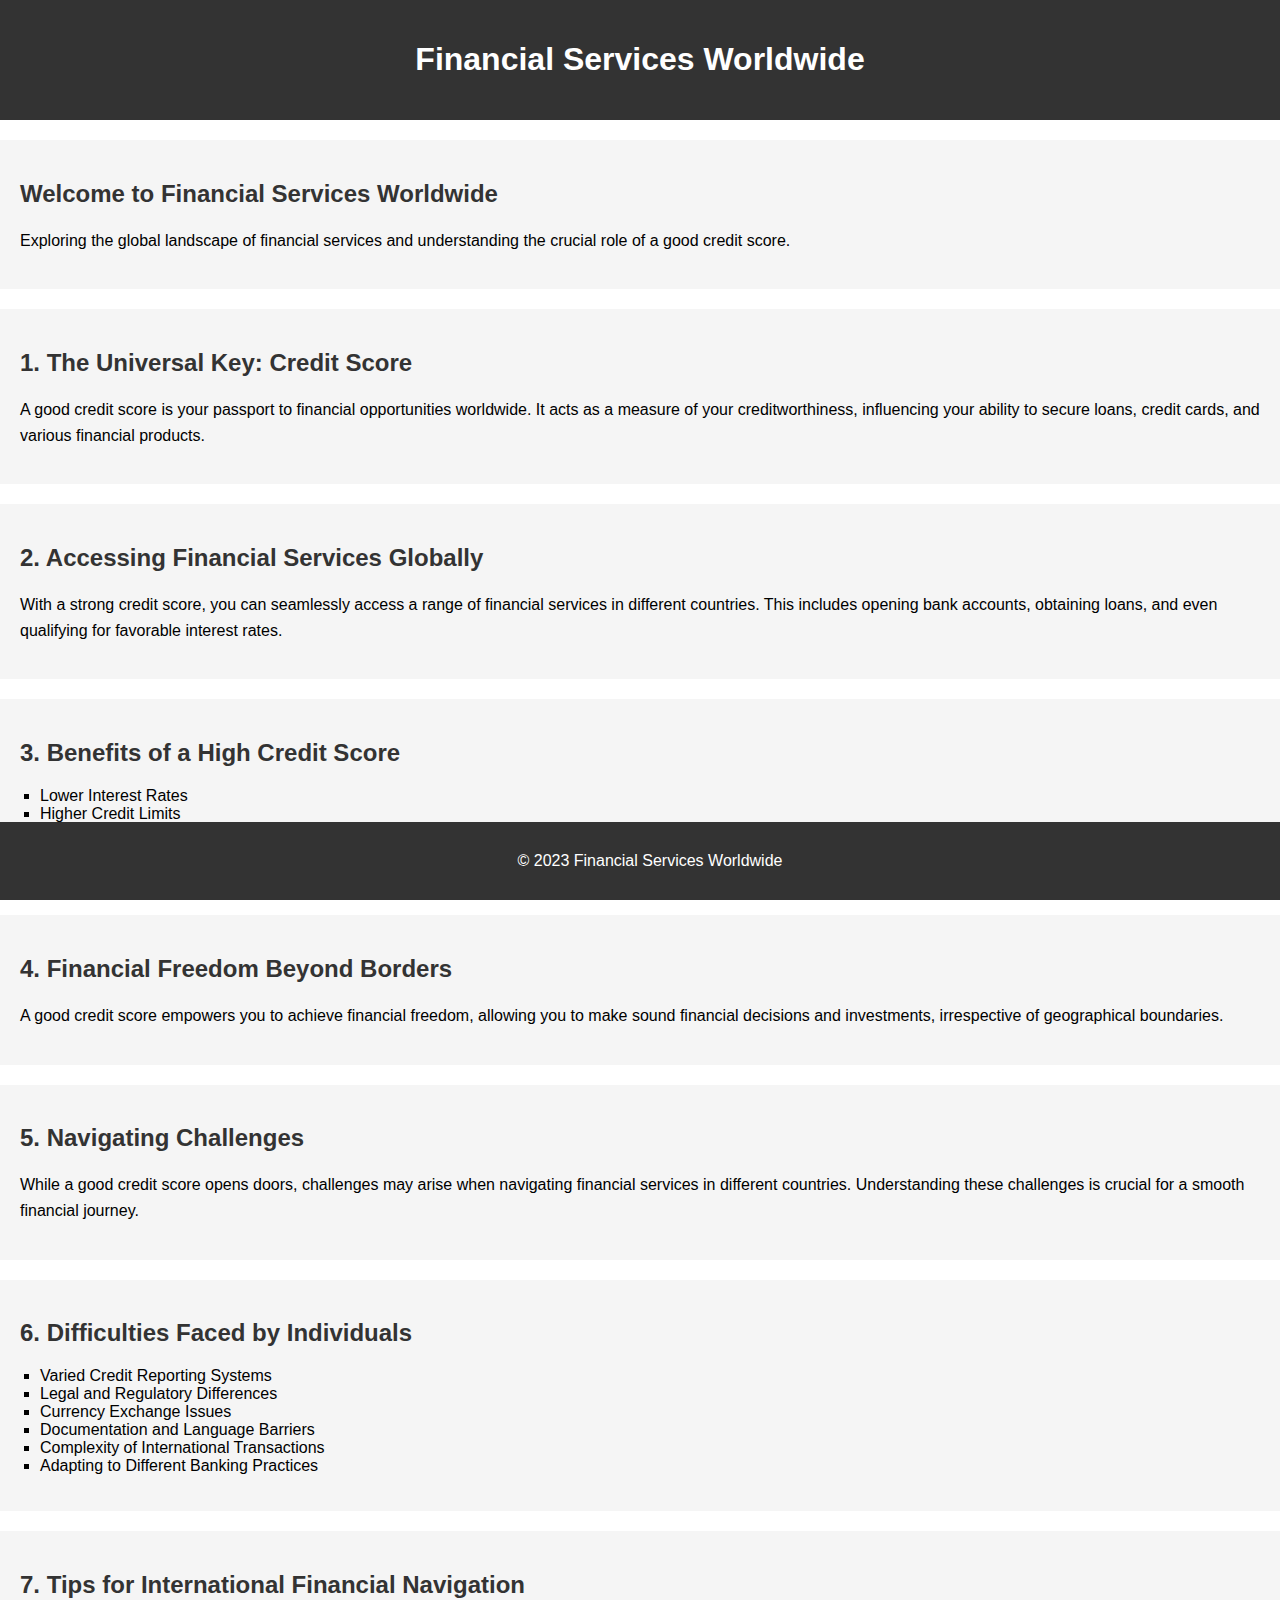
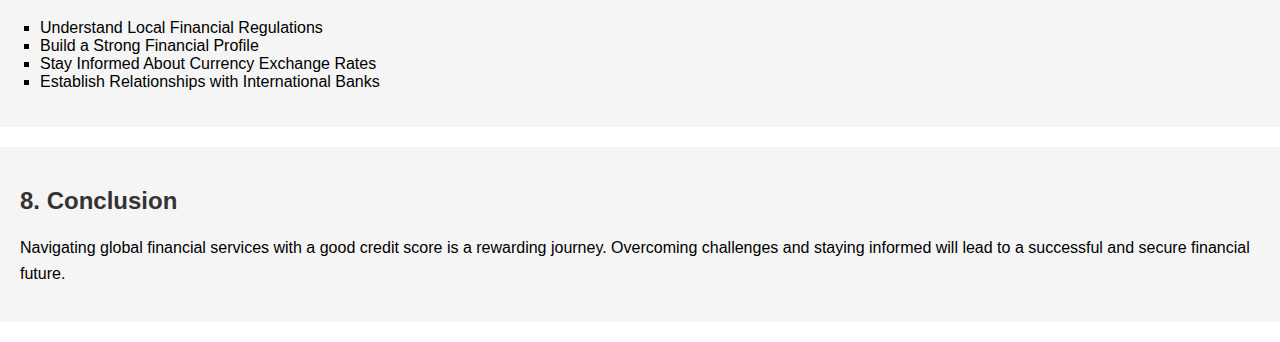
==== fin_service.html @ 46e1c63a "Add files via upload" ====
<!DOCTYPE html>
<html lang="en">

<head>
    <meta charset="UTF-8">
    <meta name="viewport" content="width=device-width, initial-scale=1.0">
    <title>Financial Services Worldwide</title>
    <style>
        body {
            font-family: 'Arial', sans-serif;
            margin: 0;
            padding: 0;
            box-sizing: border-box;
        }

        header {
            background-color: #333;
            color: white;
            text-align: center;
            padding: 20px;
        }

        section {
            padding: 20px;
            margin: 20px 0;
            background-color: #f5f5f5;
        }

        h2 {
            color: #333;
        }

        p {
            line-height: 1.6;
        }

        ul {
            list-style-type: square;
            padding-left: 20px;
        }

        footer {
            background-color: #333;
            color: white;
            text-align: center;
            padding: 10px;
            position: fixed;
            bottom: 0;
            width: 100%;
        }
    </style>
</head>

<body>

    <header>
        <h1>Financial Services Worldwide</h1>
    </header>

    <section id="intro">
        <h2>Welcome to Financial Services Worldwide</h2>
        <p>
            Exploring the global landscape of financial services and understanding the crucial role of a good credit
            score.
        </p>
    </section>

    <section id="creditScore">
        <h2>1. The Universal Key: Credit Score</h2>
        <p>
            A good credit score is your passport to financial opportunities worldwide. It acts as a measure of your
            creditworthiness,
            influencing your ability to secure loans, credit cards, and various financial products.
        </p>
    </section>

    <section id="globalAccess">
        <h2>2. Accessing Financial Services Globally</h2>
        <p>
            With a strong credit score, you can seamlessly access a range of financial services in different countries.
            This includes
            opening bank accounts, obtaining loans, and even qualifying for favorable interest rates.
        </p>
    </section>

    <section id="creditBenefits">
        <h2>3. Benefits of a High Credit Score</h2>
        <ul>
            <li>Lower Interest Rates</li>
            <li>Higher Credit Limits</li>
            <li>Faster Loan Approvals</li>
            <li>More Favorable Terms</li>
        </ul>
    </section>

    <section id="financialFreedom">
        <h2>4. Financial Freedom Beyond Borders</h2>
        <p>
            A good credit score empowers you to achieve financial freedom, allowing you to make sound financial
            decisions and investments,
            irrespective of geographical boundaries.
        </p>
    </section>

    <section id="difficultiesIntro">
        <h2>5. Navigating Challenges</h2>
        <p>
            While a good credit score opens doors, challenges may arise when navigating financial services in different
            countries.
            Understanding these challenges is crucial for a smooth financial journey.
        </p>
    </section>

    <section id="difficultiesList">
        <h2>6. Difficulties Faced by Individuals</h2>
        <ul>
            <li>Varied Credit Reporting Systems</li>
            <li>Legal and Regulatory Differences</li>
            <li>Currency Exchange Issues</li>
            <li>Documentation and Language Barriers</li>
            <li>Complexity of International Transactions</li>
            <li>Adapting to Different Banking Practices</li>
        </ul>
    </section>

    <section id="tips">
        <h2>7. Tips for International Financial Navigation</h2>
        <ul>
            <li>Understand Local Financial Regulations</li>
            <li>Build a Strong Financial Profile</li>
            <li>Stay Informed About Currency Exchange Rates</li>
            <li>Establish Relationships with International Banks</li>
        </ul>
    </section>

    <section id="conclusion">
        <h2>8. Conclusion</h2>
        <p>
            Navigating global financial services with a good credit score is a rewarding journey. Overcoming challenges
            and staying informed
            will lead to a successful and secure financial future.
        </p>
    </section>

    <footer>
        <p>&copy; 2023 Financial Services Worldwide</p>
    </footer>

</body>

</html>
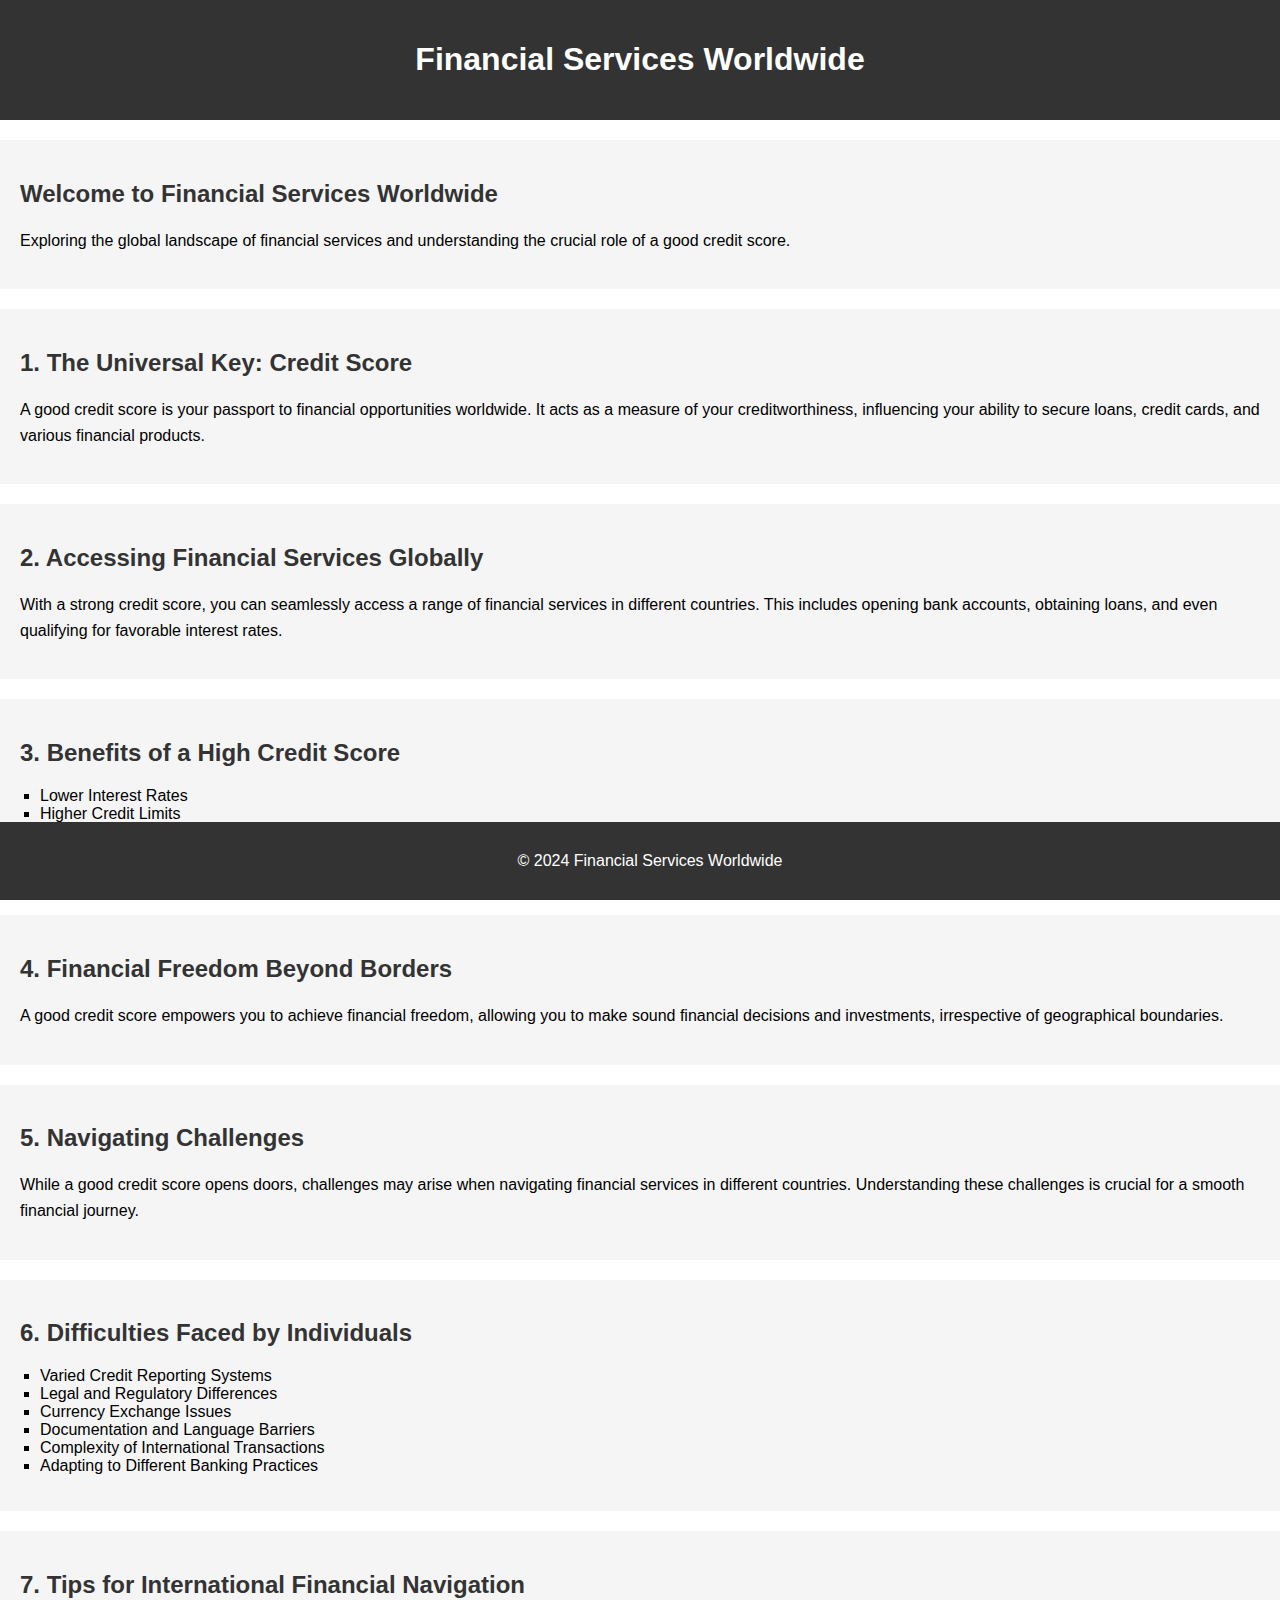
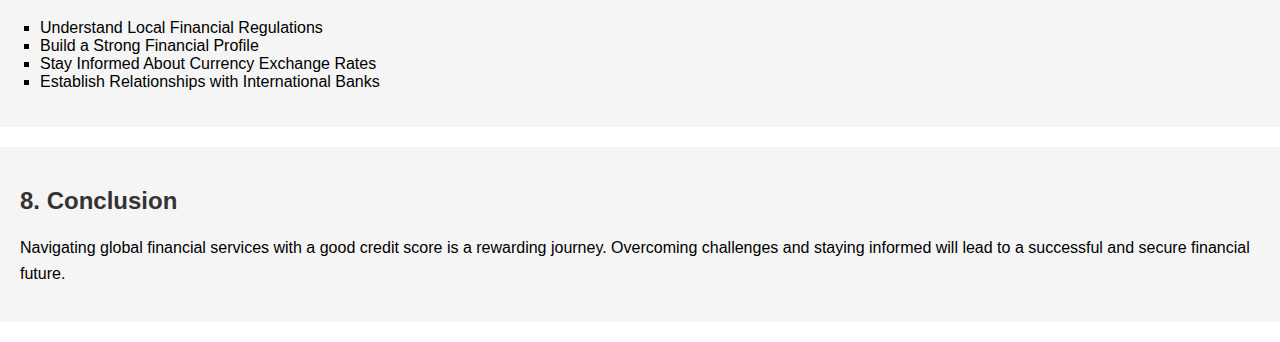
==== commit 7505fd49: "Update fin_service.html" ====
--- a/fin_service.html
+++ b/fin_service.html
@@ -143,9 +143,9 @@
     </section>
 
     <footer>
-        <p>&copy; 2023 Financial Services Worldwide</p>
+        <p>&copy; 2024 Financial Services Worldwide</p>
     </footer>
 
 </body>
 
-</html>+</html>
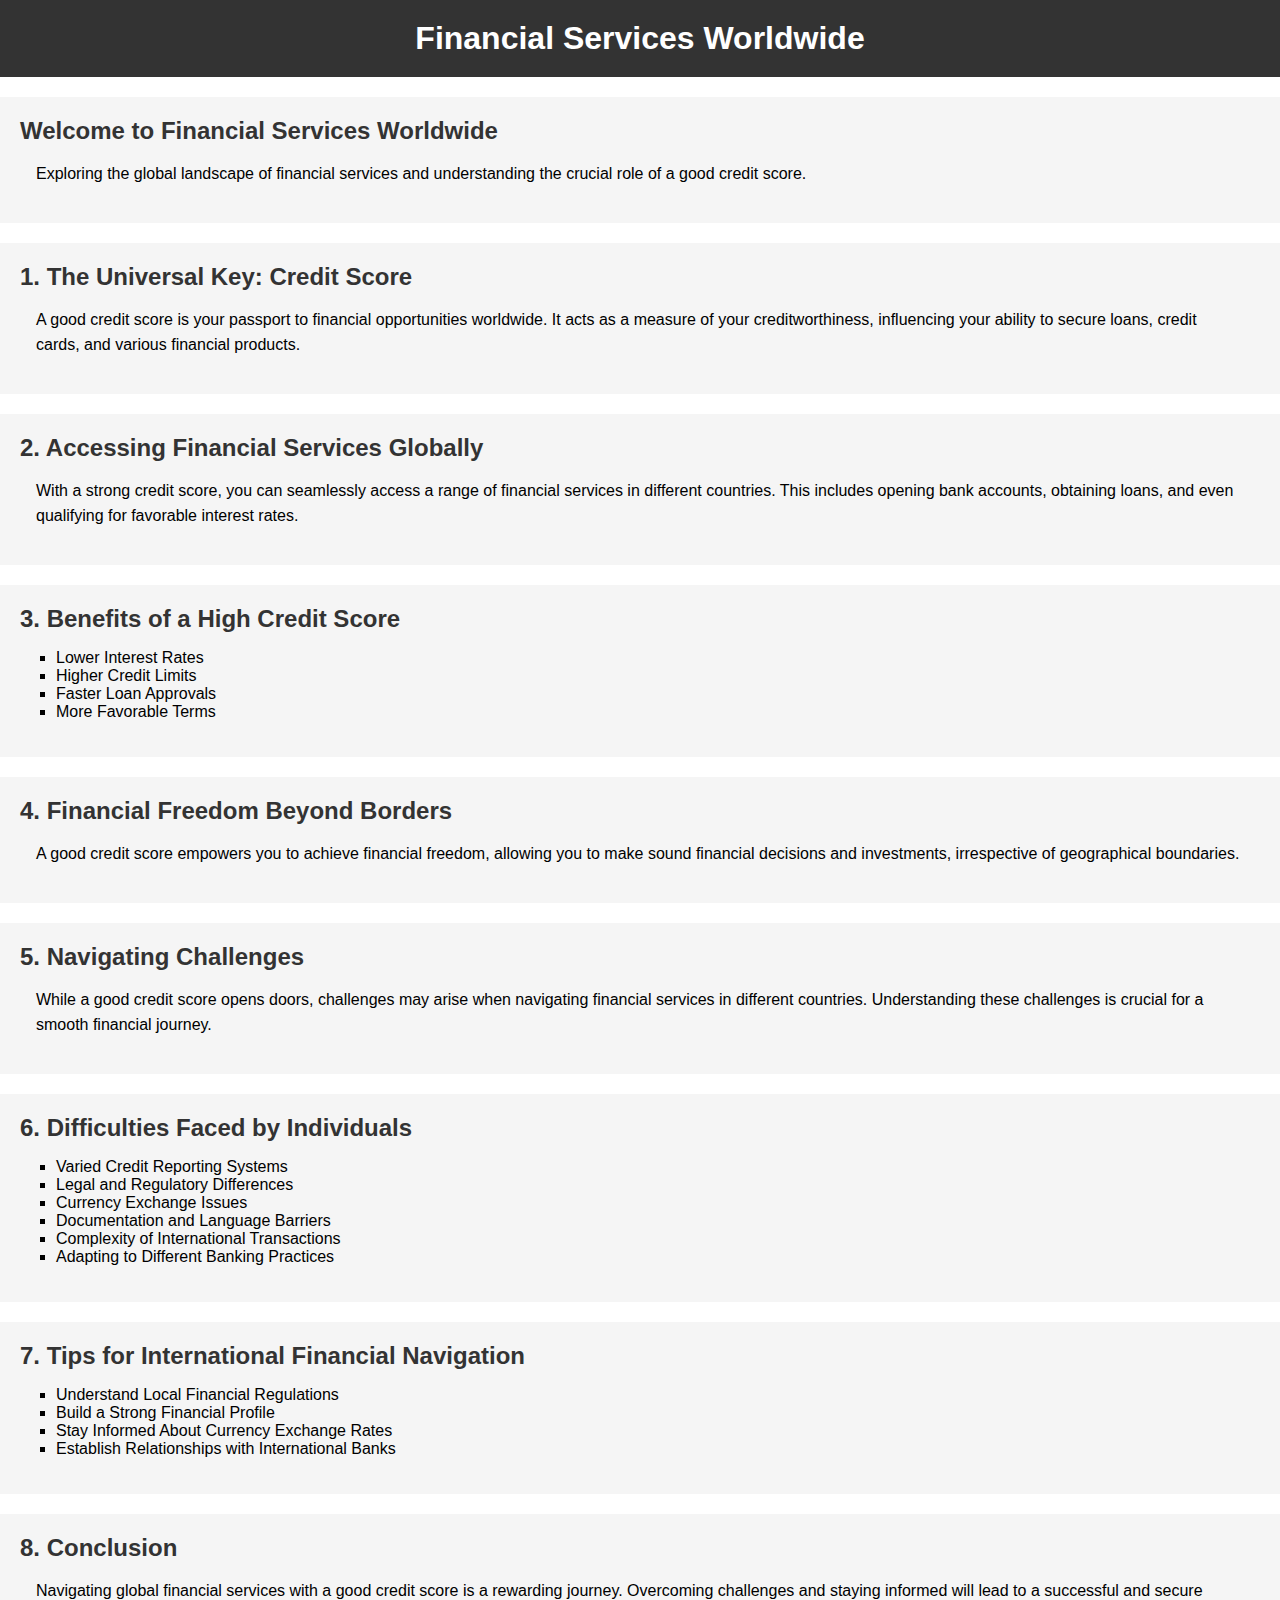
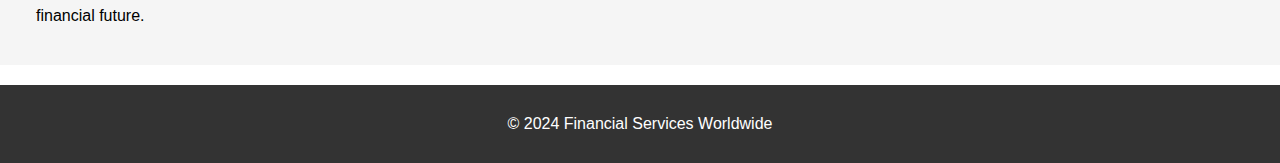
==== commit 667d5119: "Update fin_service.html" ====
--- a/fin_service.html
+++ b/fin_service.html
@@ -6,6 +6,12 @@
     <meta name="viewport" content="width=device-width, initial-scale=1.0">
     <title>Financial Services Worldwide</title>
     <style>
+        * {
+            margin: 0;
+            padding: 0;
+            box-sizing: border-box;
+        }
+
         body {
             font-family: 'Arial', sans-serif;
             margin: 0;
@@ -31,10 +37,12 @@
         }
 
         p {
+            margin: 1rem;
             line-height: 1.6;
         }
 
         ul {
+            margin: 1rem;
             list-style-type: square;
             padding-left: 20px;
         }
@@ -44,7 +52,7 @@
             color: white;
             text-align: center;
             padding: 10px;
-            position: fixed;
+            
             bottom: 0;
             width: 100%;
         }
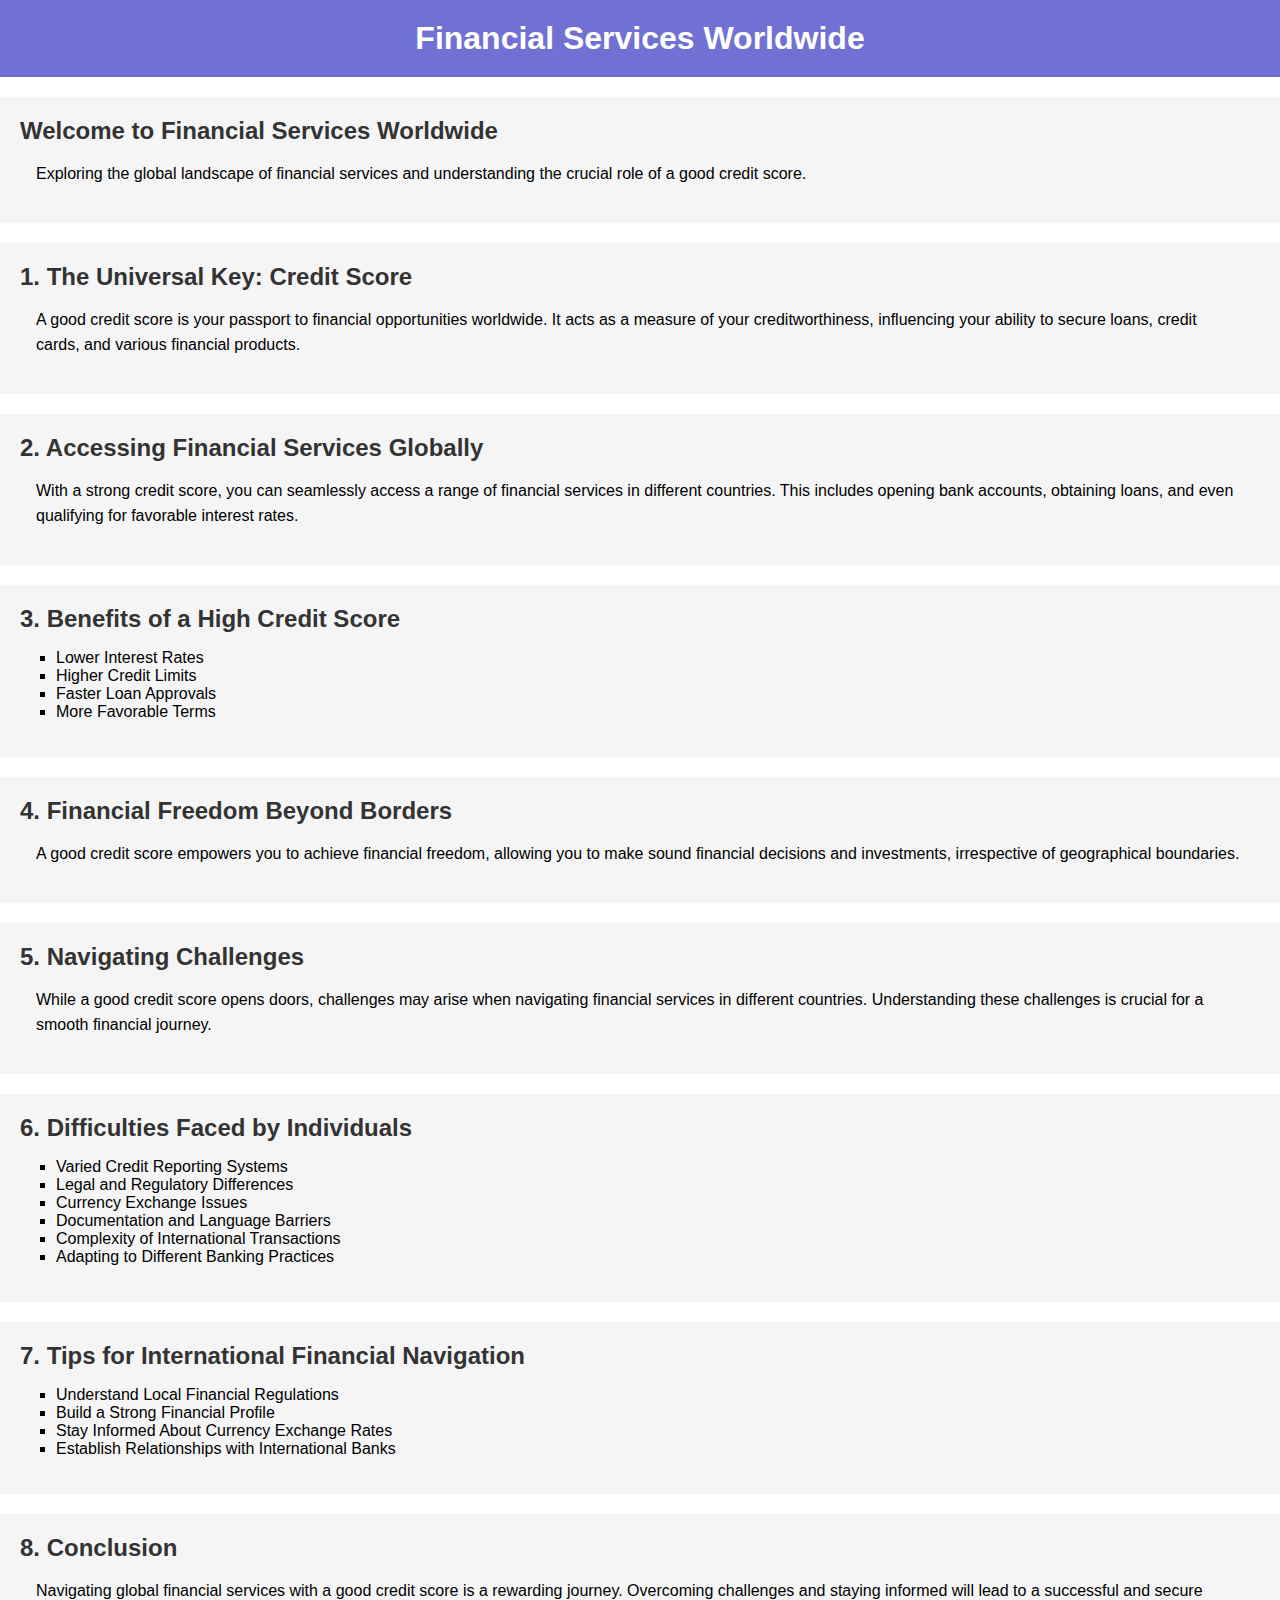
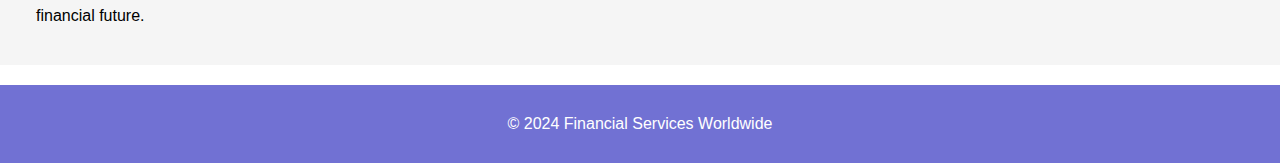
==== commit b3f2998e: "Update fin_service.html" ====
--- a/fin_service.html
+++ b/fin_service.html
@@ -20,7 +20,7 @@
         }
 
         header {
-            background-color: #333;
+            background-color: #7171d3;
             color: white;
             text-align: center;
             padding: 20px;
@@ -48,7 +48,7 @@
         }
 
         footer {
-            background-color: #333;
+            background-color: #7171d3;
             color: white;
             text-align: center;
             padding: 10px;
